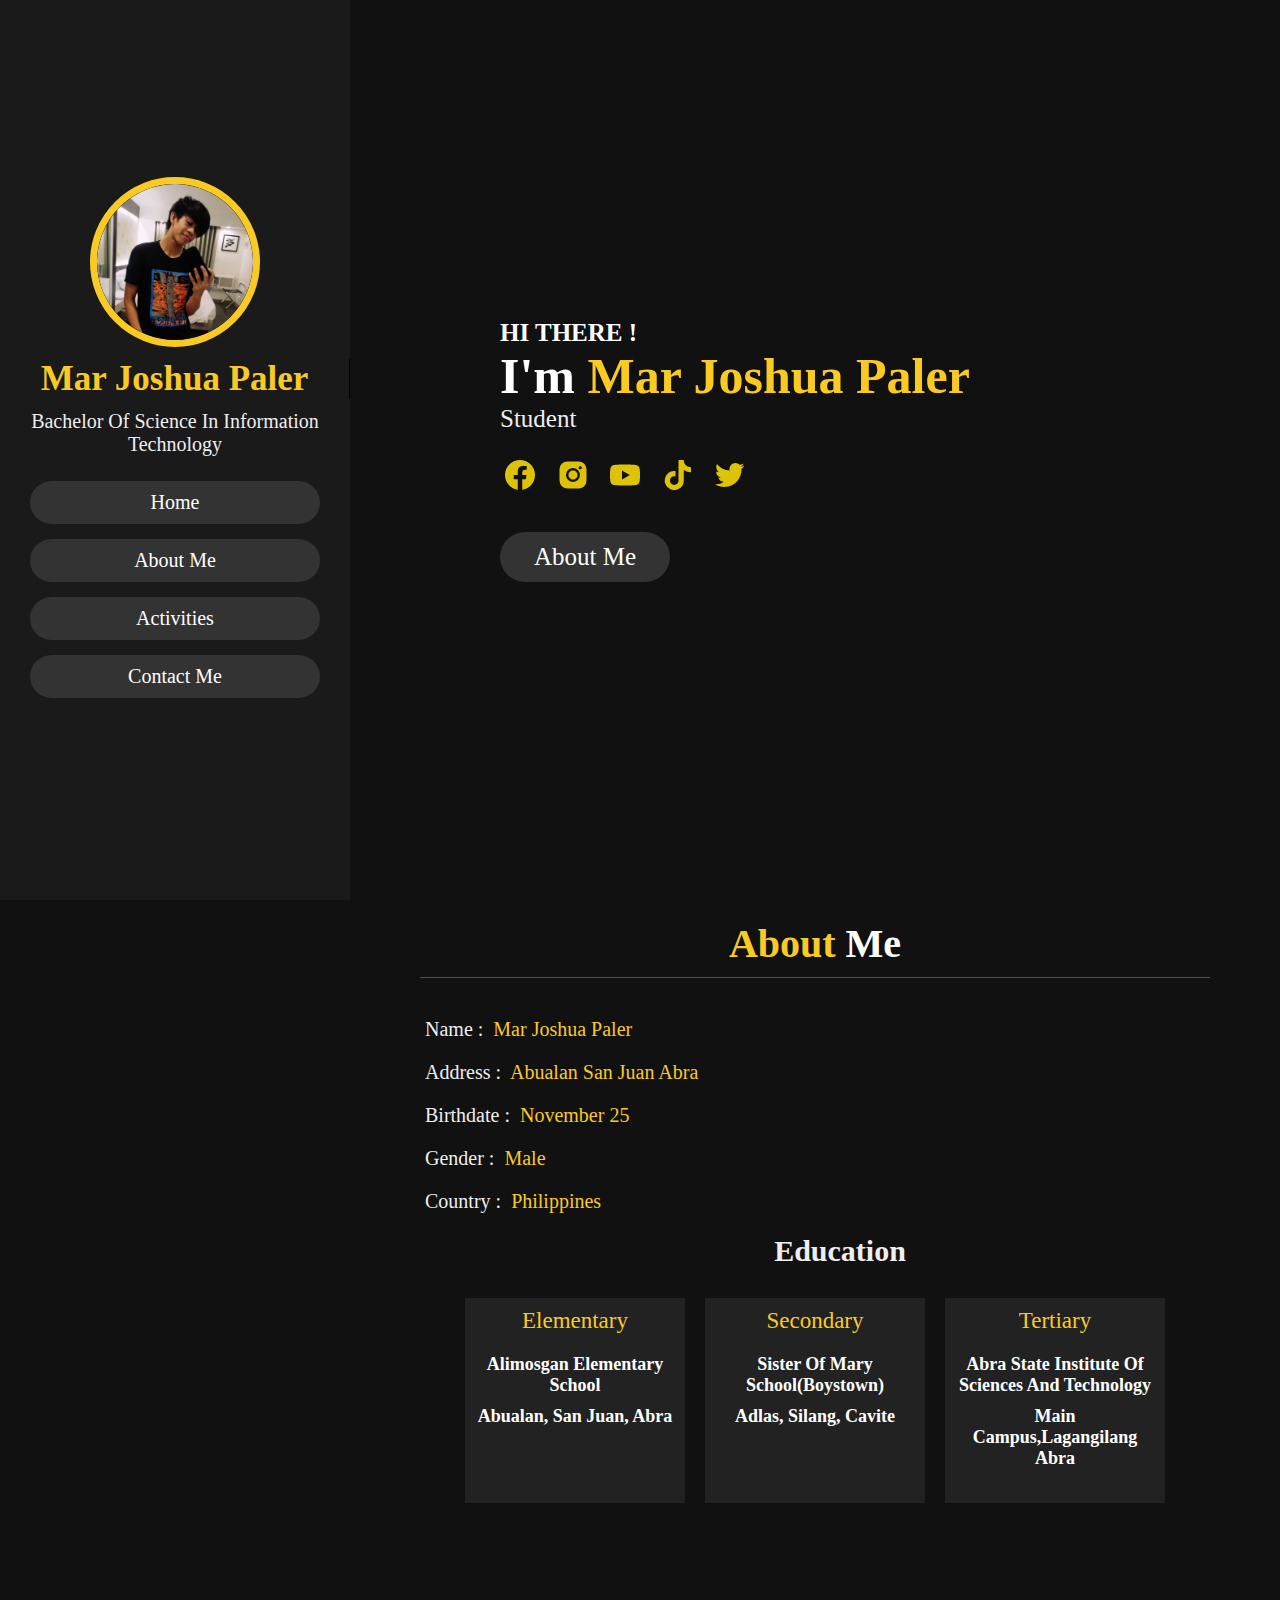
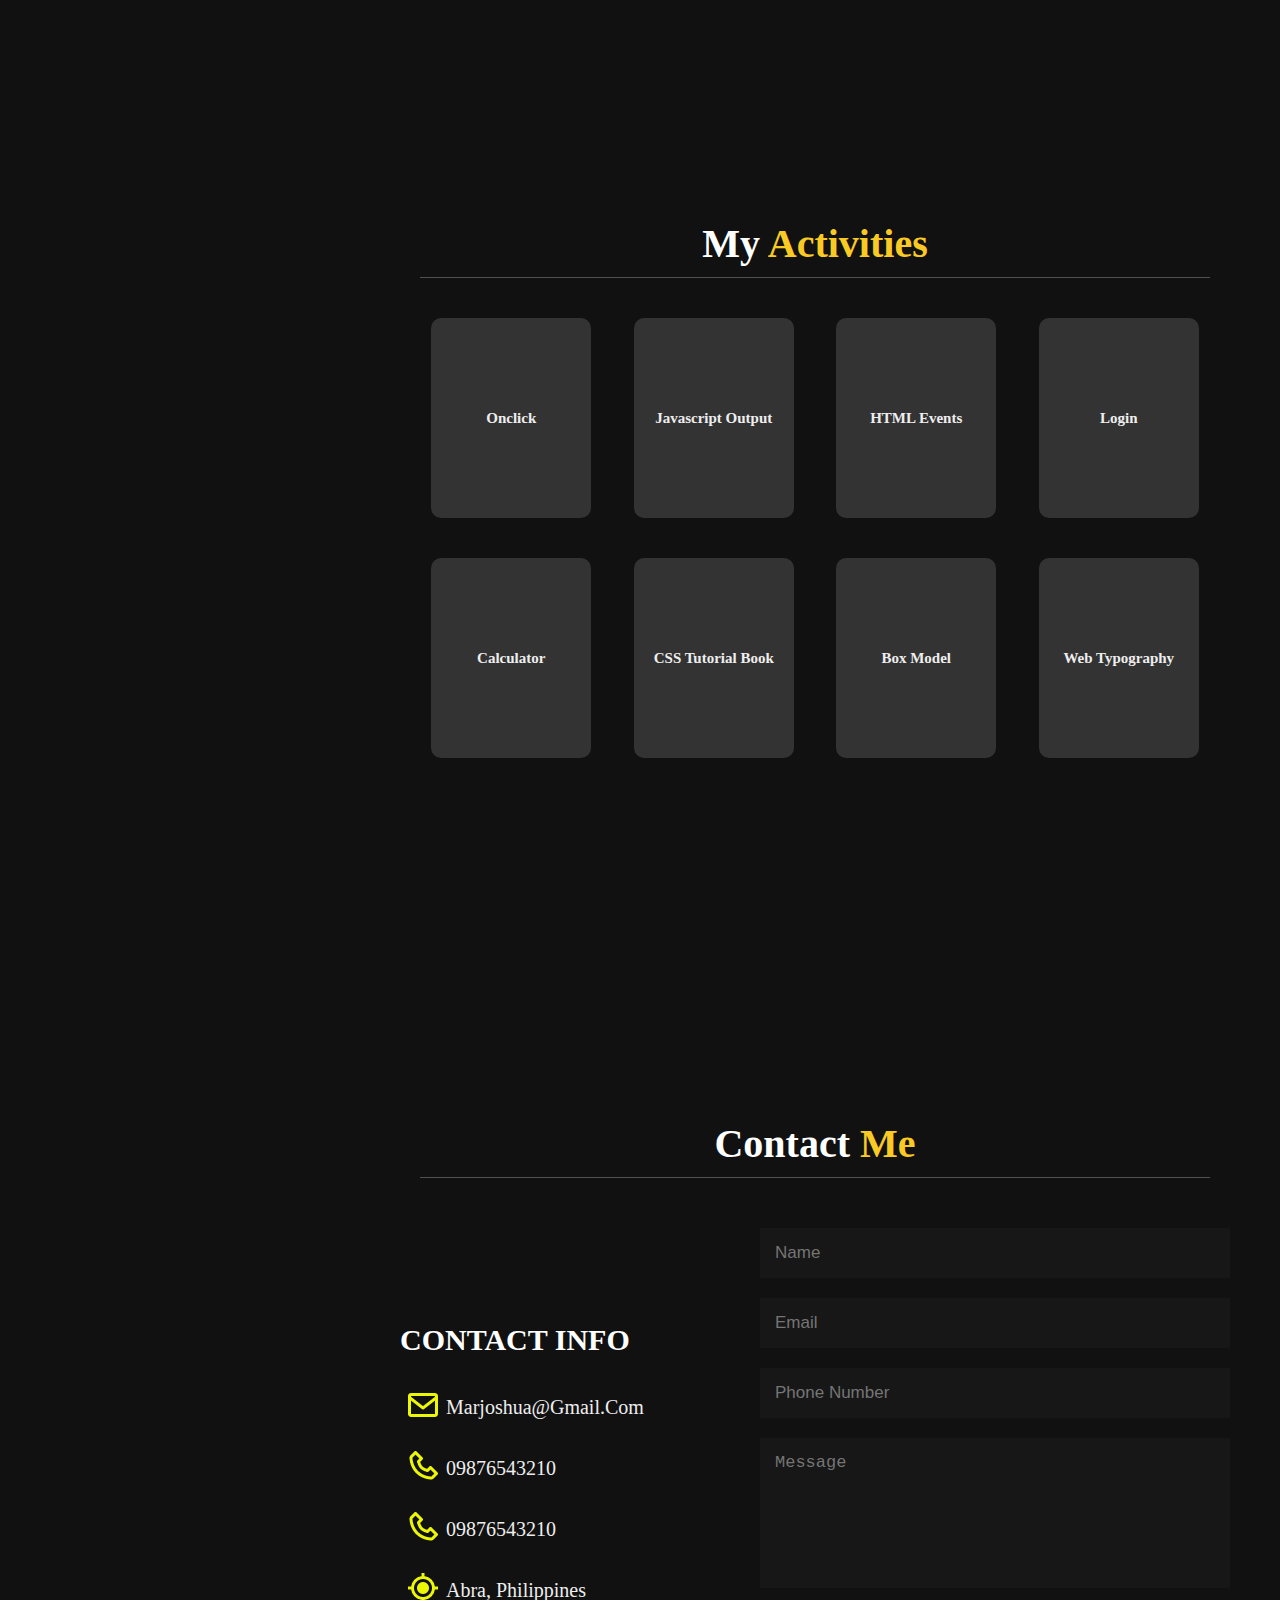
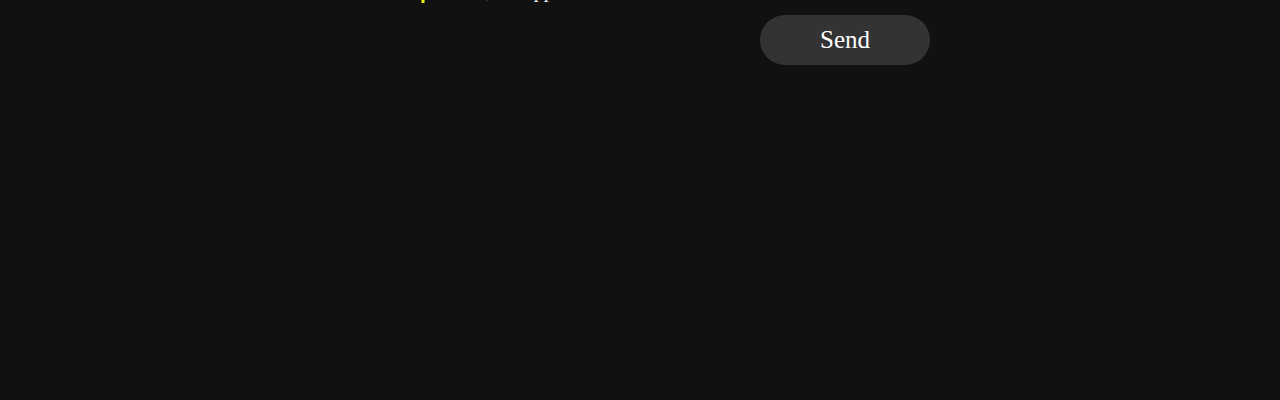
==== index.html @ 52795d25 "Sample" ====
<!DOCTYPE html>
<html>

<head>
    <title>Portfolio</title>
    <link rel="stylesheet" href="style.css">

</head>

<body>

<header>
    <div class="user">
        <img src="josh.png" alt="">
        <h3 class="name">Mar Joshua Paler</h3><br>
        <p class="post">Bachelor of Science in Information Technology</p>
    </div>
    <nav class="navbar">
        <ul>
            <li><a href="#home">Home</a></li>
            <li><a href="#about">About Me</a></li>
            <li><a href="#activities">Activities</a></li>
            <li><a href="#contact">Contact Me</a></li>
        </ul>
    </nav>
</header>

<section class="home" id="home">

    <h3>HI THERE !</h3>
    <h1>I'm<span> Mar Joshua Paler</span></h1>
    <div class="change">
        <span class="info">Student</span>
    </div><br><br>
   
    <div class="socmed">
        <a href="#"><img src="facebook.png" alt=""></a>
        <a href="#"><img src="instagram.png" alt=""></a>
        <a href="#"><img src="youtube.png" alt=""></a>
        <a href="#"><img src="tiktok.png" alt=""></a>
        <a href="#"><img src="twitter.png" alt=""></a>
    </div><br><br>
    
    <a href="#about"><button class="btn">About me</button></a>
</section>

<section class="about" id="about">
    <h1 class="heading"><span> About </span> Me </h1>
    <div class="row">
        <div class="info">
            <h3><span>Name :</span> Mar Joshua Paler </h3>
            <h3><span>Address :</span> Abualan San Juan Abra </h3>
            <h3><span>Birthdate :</span> November 25 </h3>
            <h3><span>Gender :</span> Male </h3>
            <h3><span>Country :</span> Philippines </h3><br>
            <h2>Education</h2>
        </div> 
        <div class="counter">
            <div class="box">
                <span>Elementary</span>
                <h3>Alimosgan Elementary School<p>Abualan, San Juan, Abra</p></h3>

            </div>

            <div class="box">
                <span>Secondary</span>
                <h3>Sister of Mary School(Boystown)<p>Adlas, Silang, Cavite</p>
                </h3>
            </div>

            <div class="box">
                <span>Tertiary</span>
                <h3>Abra State Institute of Sciences and Technology<p>Main Campus,lagangilang Abra</p>
                </h3>
            </div>
        </div>   
    </div>
</section>

<section class="activities" id="activities">
<h1 class="heading"> My <span> Activities </span></h1>
<div class="box-container">
    <center><a href="click.html"><button class="box">Onclick</button></a>
    <a href="output.html"><button class="box">Javascript Output</button></a>
    <a href="events.html"><button class="box">HTML Events</button></a>
    <a href="LOGIN.html"><button class="box">Login</button></a>
    <a href="calcu.html"><button class="box">Calculator</button></a>
    <a href="BOOK.HTML"><button class="box">CSS Tutorial Book</button></a>
    <a href="box.html"><button class="box">Box Model</button></a>
    <a href="cryptopography.html"><button class="box">Web Typography</button></a></center>
</div>
</section>
<section class="contact" id="contact">
    <h1 class="heading"> Contact <span> Me </span></h1>
    <div class="row">
        <div class="content">
            <h3 class="title">Contact Info</h3>
            <div class="info">
                <h3><span><img src="mail.png" alt=""></span>  marjoshua@gmail.com</h3>
                <h3><span><img src="phone.png" alt=""></span>  09876543210</h3>
                <h3><span><img src="phone.png" alt=""></span>  09876543210</h3>
                <h3><span><img src="location.png" alt=""></span>  Abra, Philippines</h3>
            </div>
        </div>
        <form action="">
            <input type="text" placeholder="Name" class="box">
            <input type="email" placeholder="Email" class="box">
            <input type="text" placeholder="Phone Number" class="box">
            <textarea name="" id="" cols="30" rows="10" class="box message" placeholder="Message"></textarea>
            <button type="submit" class="btn">Send</button>
        </form>
    
    </div>

</section>
<script>
    const text = document.querySelector('text');

    const autoTextChanger = () => {
        setTimeout(() => {
            text.innerHTML = "Developer"
        }, 0);
        setTimeout(() => {
            text.innerHTML = "HIGIGr"
        }, 5000);
        setTimeout(() => {
            text.innerHTML = "HUHUH"
        }, 10000);
    }

    autoTextChanger();

    setInterval(autoTextChanger,15000);
</script>


</body>

</html>
---- style.css ----
:root {
    --yellow: #f9ca24;
}
:before,
:after{
    padding: 0;
    margin: 0;
    box-sizing: border-box;
}

* {
    font-size: 'nunito', sans-serif;
    margin: 0;
    padding: 0;
    box-sizing: border-box;
    text-decoration: none;
    outline: none;
    border: none;
    text-transform: capitalize;
    transition: all .2s linear;
}

*::selection {
    background: var(--yellow);
    color: #333;
}

html {
    font-size: 62.5%;
    overflow-x: hidden;
}

html::-webkit-scrollbar {
    width: 1.4rem;
}

html::-webkit-scrollbar-track {
    background-color: #222;
}

html::-webkit-scrollbar-thumb {
    background: var(--yellow);
}

body {
    background: #111;
    overflow-x: hidden;
    padding-left: 35rem;
}

section {
    min-height: 100vh;
    padding: 1rem;
}

.btn {
    height: 5rem;
    width: 17rem;
    font-size: 2.5rem;
    font-family: 'Times New Roman';
    font-weight: 500;
    margin-top: 1.5rem;
    padding: .7rem 3rem;
    background: #333;
    color: #fff;
    cursor: pointer;
    border-radius: 5rem;
}

.btn i {
    padding: 0 .5rem;
    font-size: 1.8rem;
}

.btn:hover {
    transform: scale(1.1);   
    background: var(--yellow);
    color: #333;
}

.heading {
    text-align: center;
    margin: 0 6rem;
    font-size: 4rem;
    padding: 1rem;
    border-bottom: .1rem solid #fff4;
    color: #fff;
}

.heading span {
    color: var(--yellow);
}

header {
    position: fixed;
    top: 0;
    left: 0;
    z-index: 1000;
    height: 100%;
    width: 35rem;
    background: #1a1a1a;
    display: flex;
    align-items: center;
    justify-content: center;
    flex-flow: column;
    text-align: center;
}

header .user img {
    height: 17rem;
    width: 17rem;
    border-radius: 50%;
    object-fit: cover;
    margin-bottom: 1rem;
    border: .7rem solid var(--yellow);
}
header .user img:hover{
    transform: scale(1.1);
}
header .user .name {
    overflow: hidden;
    white-space: nowrap;
    font-size: 3.5rem;
    color: var(--yellow);
    border-right: 1px solid black;
    animation: typing 5s steps(14) infinite alternate, blink 0.9s infinite;
}
header .user .name:hover{
    transform: scale(1.1);   
}

@keyframes typing {
    from{
        width: 0;
        visibility: hidden;
    }
    to { width: 100%; }
}
@keyframes blink{
    50%{ border-color: transparent; }
    100%{ border-color: black; }
}

header .user .post {
    font-size: 2rem;
    color: #eee;
}
header .user .post:hover{
    transform: scale(1.1);   
}

header .navbar {
    width: 100%;
}

header .navbar ul {
    list-style: none;
    padding: 1rem 3rem;
}

header .navbar ul li a {
    display: block;
    padding: 1rem;
    margin: 1.5rem 0;
    background: #333;
    color: #fff;
    font-size: 2rem;
    border-radius: 5rem;
}

header .navbar ul li a:hover {
    transform: scale(1.1);
    background: var(--yellow);
    color: #333;
}
header .navbar ul li a:active {
    background: #0F0;
    color: #333;
}

#menu {
    position: fixed;
    top: 2rem;
    right: 2rem;
    color: #fff;
    cursor: pointer;
    font-size: 2.5rem;
    padding: 1rem 1.5rem;
    z-index: 1000;
    display: none;
}

.home {
    display: flex;
    justify-content: center;
    flex-flow: column;
    padding: 0 15rem;
  
}

.home h3 {
    font-size: 2.5rem;
    color: #fff;
    text-align: left;
}

.home h1 {
    font-size: 5rem;
    color: #fff;
}
.home h1 span{
    color: var(--yellow);
}

.home .change .info{
    position: relative;
    font-size: 2.5rem;
    color: #eee;
    font-weight: 500;  
}

.home .socmed a{
    display: inline-flex;
    justify-content: center;
    align-items: center;
    width: 4rem;
    height: 4rem;
    margin-right: 1rem;
}
.about .row {
    display: flex;
    align-items: center;
    justify-content: center;
    flex-wrap: wrap;
    padding: 1rem 0;
}

.about .row .info {
    flex: 1 1 48rem;
    padding: 2rem 1rem;
    padding-left: 6rem;
}

.about .row .info h3 {
    font-size: 2rem;
    color: var(--yellow);
    padding: 1rem 0;
    font-weight: normal;
}

.about .row .info h3 span {
    color: #eee;
    padding: 0 .5rem;
}
.about .row .info h2 {
    font-size: 3rem;
    text-align: center;
    color: #eee;
}
.about .row .counter {
    float: right;
    flex: 1 1 48rem;
    display: flex;
    align-items: center;
    justify-content: center;
    flex-wrap: wrap;
}
.about .row .counter .box{
    width: 22rem;
    height: 20.5rem;
    background: #222;
    text-align: center;
    padding: 1rem;
    margin: 1rem;   
}
.about .row .counter .box span{
    font-size: 2.3rem;
    color: var(--yellow);
}
.about .row .counter .box h3{
    padding-top: 2rem;
    font-size: 1.8rem;
    color: #fff;
}
.about .row .counter .box p{
    padding-top:1rem;
}

.activities .box-container {
    display: flex;
    align-self: center;
    justify-content: center;
    flex-wrap: wrap;
    padding: 2rem 0;
}

.activities .box-container .box {
    height: 20rem;
    width: 16rem;
    border-radius: 1rem;
    margin: 2rem;
    overflow: hidden;
    background: #333;
    color: #eee;
    font-size: 1.5rem;
    cursor: pointer;
    font-family: 'Ink Free';
    font-weight: 600;
}
.activities .box-container .box button{
    height: 100%;
    width: 100%;
    object-fit: cover;
}
.activities .box-container .box:hover{
    transform: scale(1.2);
    font-size: 2.5rem;
    background: var(--yellow);
    color: #333;
}
.contact .row{
    display: flex;
    align-items: center;
    justify-content: center;
    flex-wrap: wrap;
}
.contact .row .content{
    flex: 1 1 30rem;
    padding: 4rem;
    padding-bottom: 0;
}
.contact .row form{
    flex: 1 1 45rem;
    padding: 2rem;
    margin: 2rem;
    margin-bottom: 4rem;
}
.contact .row form .box{
    padding: 1.5rem;
    margin: 1rem 0;
    background: #3333;
    color: #fff;
    text-transform: none;
    font-size: 1.7rem;
    width: 100%;
}
.contact .row form .box::placeholder{
    text-transform: capitalize;
}
.contact .row form .message{
    height: 15rem;
    resize: none;
}
.contact .row .content .title{
    text-transform: uppercase;
    color: #fff;
    font-size: 3rem;
    padding-bottom: 2rem;
}
.contact .row .content .info h3{
    display: flex;
    align-items: center;
    font-size: 2rem;
    color: #eee;
    padding: 1rem 0;
    font-weight: normal;
}
.contact .row .content .info span{
    padding: 0 .5rem;
}
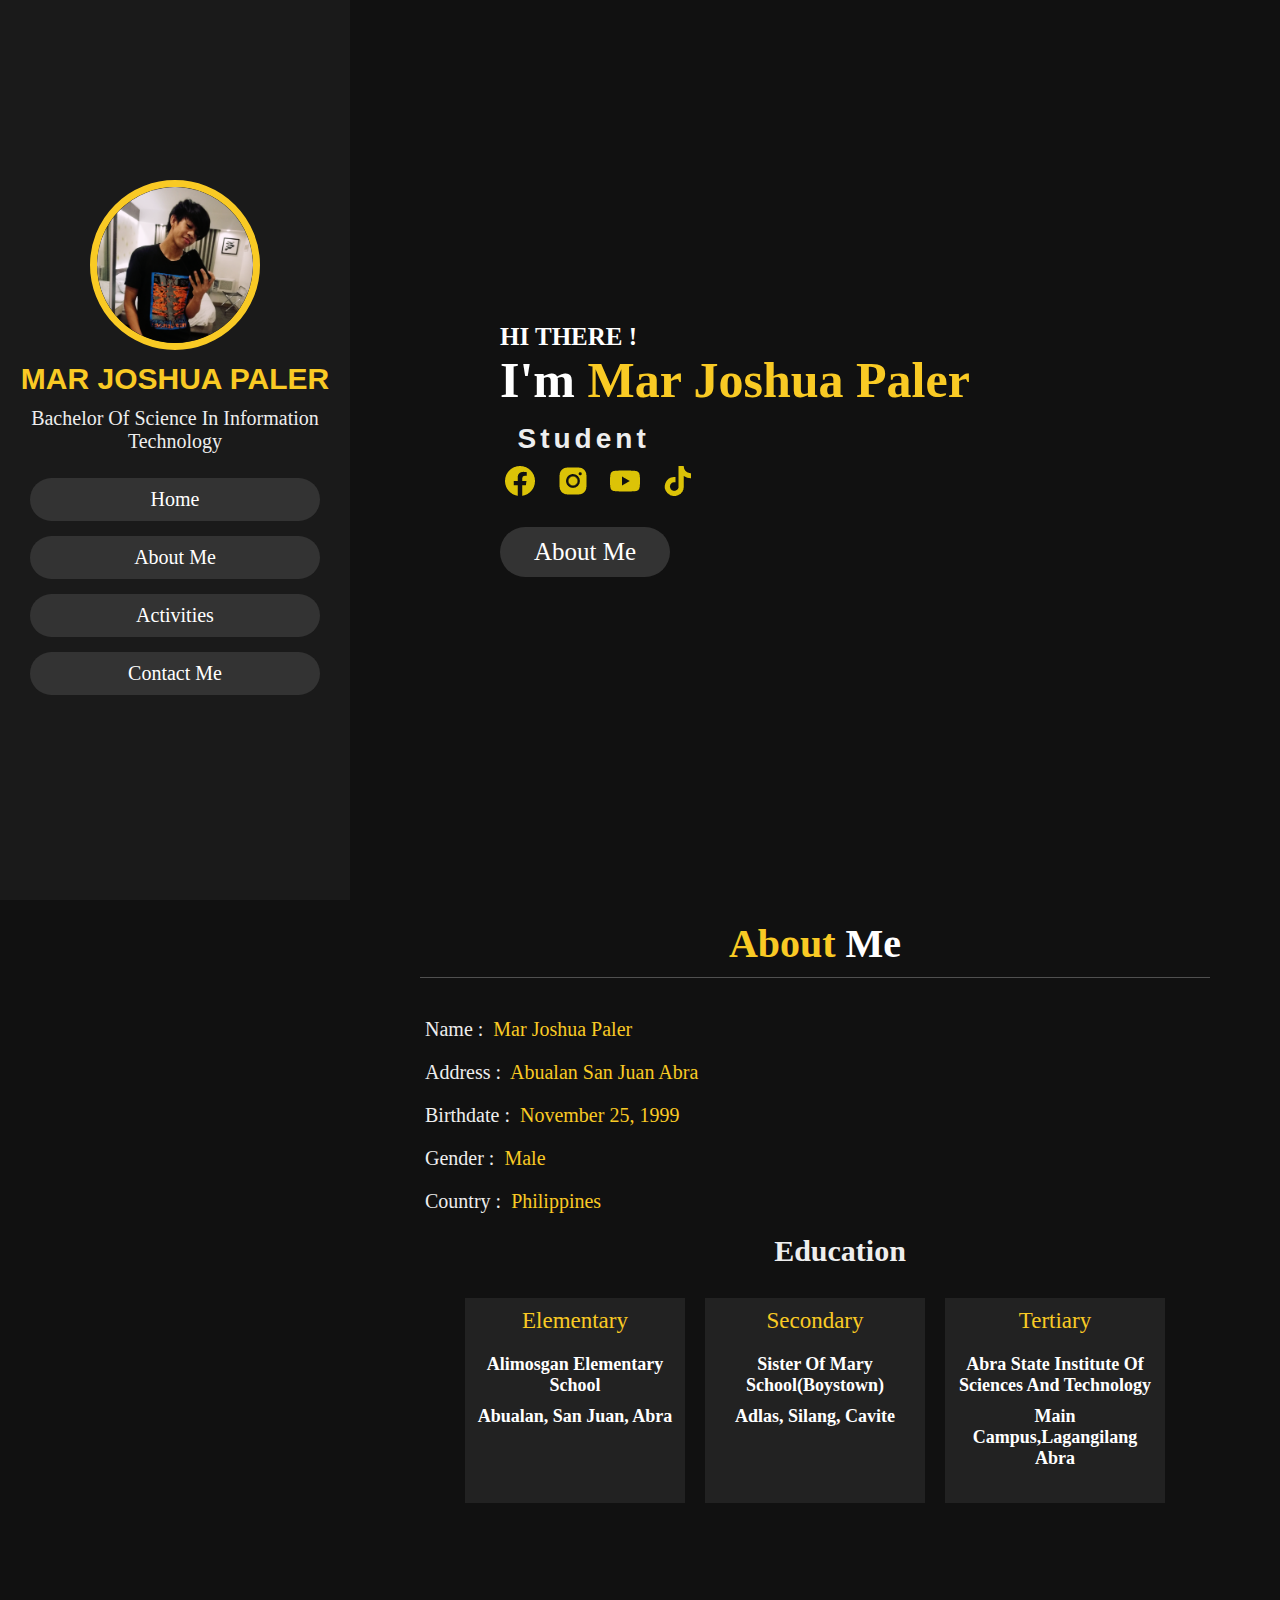
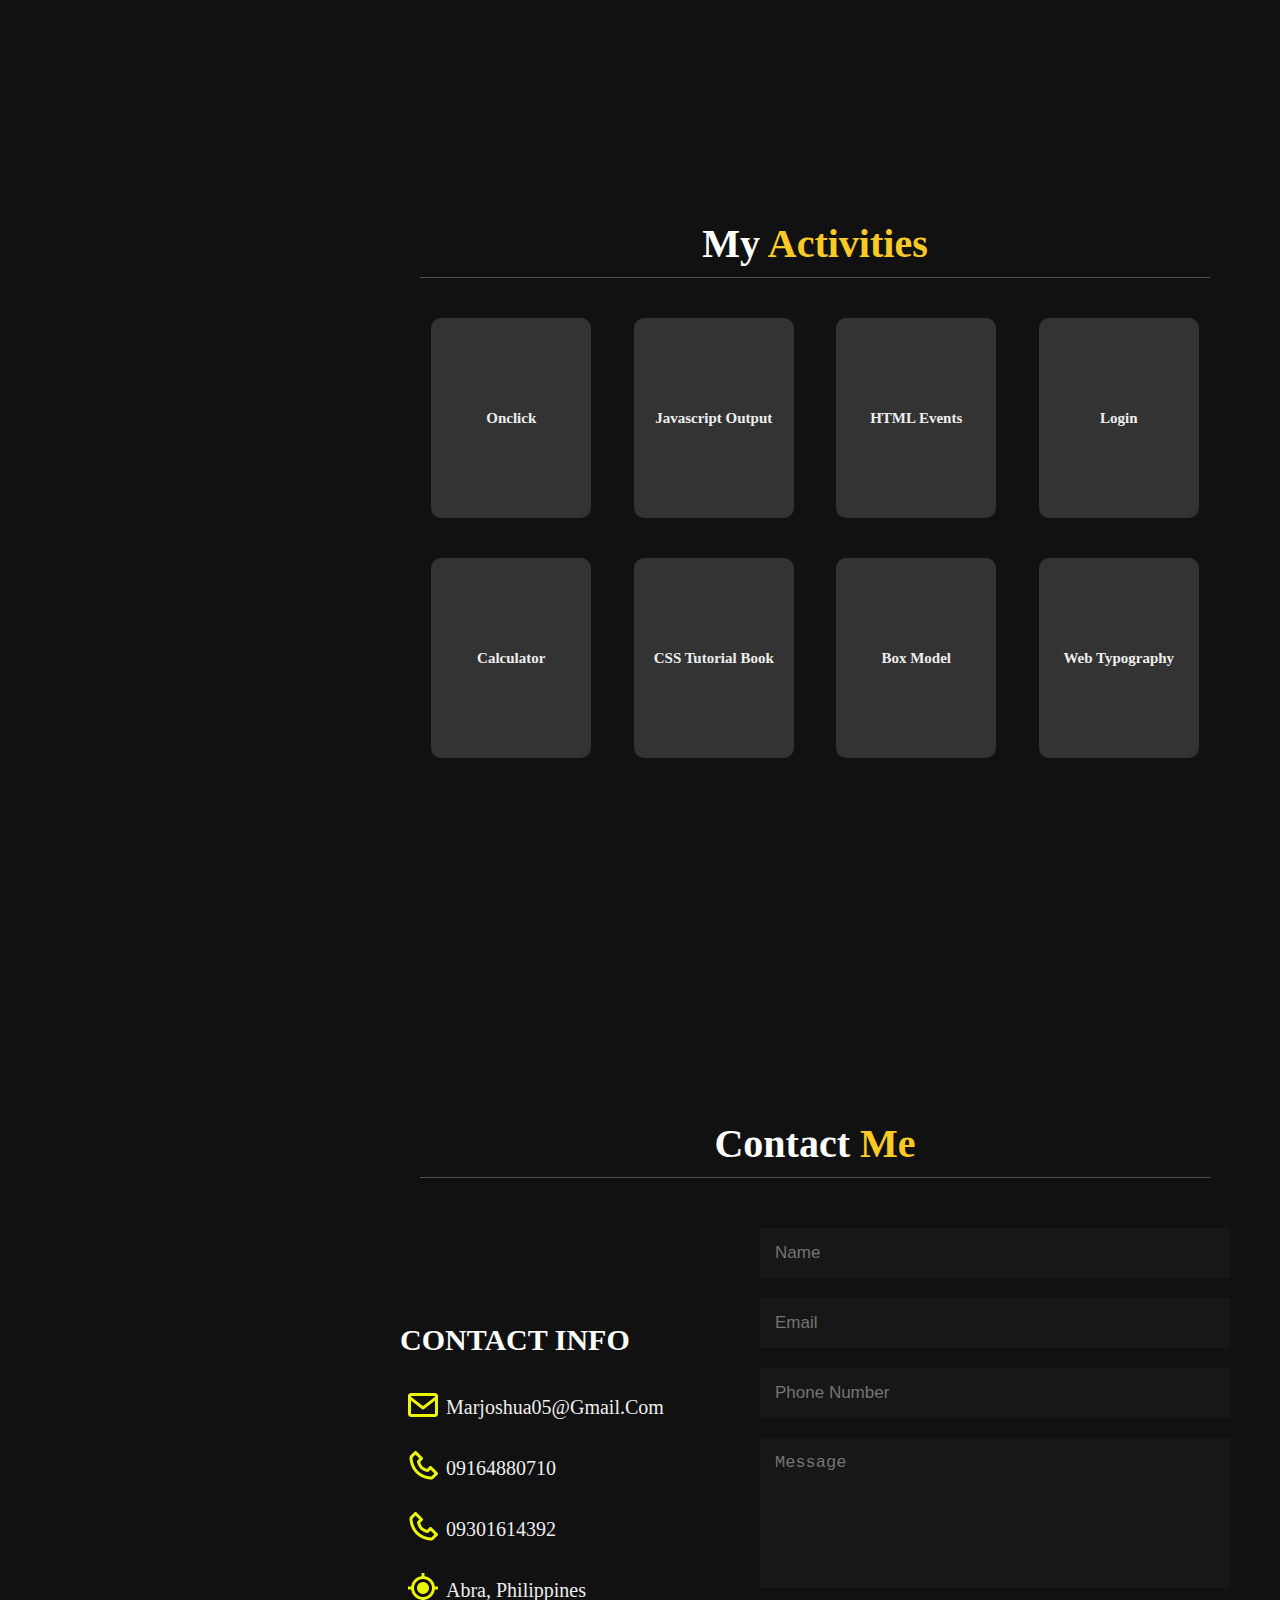
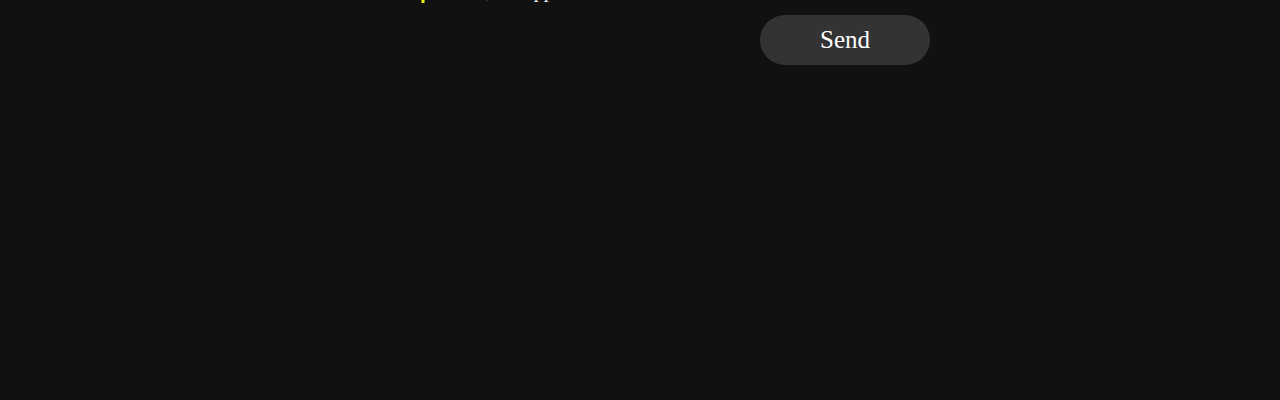
==== commit 36154553: "Sample" ====
--- a/index.html
+++ b/index.html
@@ -28,18 +28,18 @@
 <section class="home" id="home">
 
     <h3>HI THERE !</h3>
-    <h1>I'm<span> Mar Joshua Paler</span></h1>
-    <div class="change">
-        <span class="info">Student</span>
-    </div><br><br>
-   
+    <h1>I'm<span> Mar Joshua Paler</span></h1><br>
+    <div class="animation">
+        <div class="first"><div>Student</div></div>
+        <div class="second"><div>Developer</div></div>
+        <div class="third"><div>Designer</div></div>
+    </div><br>
     <div class="socmed">
-        <a href="#"><img src="facebook.png" alt=""></a>
-        <a href="#"><img src="instagram.png" alt=""></a>
-        <a href="#"><img src="youtube.png" alt=""></a>
-        <a href="#"><img src="tiktok.png" alt=""></a>
-        <a href="#"><img src="twitter.png" alt=""></a>
-    </div><br><br>
+        <a href="https://www.facebook.com/dirkjoshua.molina"><img src="facebook.png" alt=""></a>
+        <a href="https://www.instagram.com/_mrjshplr/"><img src="instagram.png" alt=""></a>
+        <a href="https://www.youtube.com/channel/UCRiHkcE2mW1hcg0JsB1-P5A"><img src="youtube.png" alt=""></a>
+        <a href="https://www.tiktok.com/@marjoshuapaler"><img src="tiktok.png" alt=""></a>
+    </div><br>
     
     <a href="#about"><button class="btn">About me</button></a>
 </section>
@@ -50,7 +50,7 @@
         <div class="info">
             <h3><span>Name :</span> Mar Joshua Paler </h3>
             <h3><span>Address :</span> Abualan San Juan Abra </h3>
-            <h3><span>Birthdate :</span> November 25 </h3>
+            <h3><span>Birthdate :</span> November 25, 1999</h3>
             <h3><span>Gender :</span> Male </h3>
             <h3><span>Country :</span> Philippines </h3><br>
             <h2>Education</h2>
@@ -96,9 +96,9 @@
         <div class="content">
             <h3 class="title">Contact Info</h3>
             <div class="info">
-                <h3><span><img src="mail.png" alt=""></span>  marjoshua@gmail.com</h3>
-                <h3><span><img src="phone.png" alt=""></span>  09876543210</h3>
-                <h3><span><img src="phone.png" alt=""></span>  09876543210</h3>
+                <h3><span><img src="mail.png" alt=""></span>  marjoshua05@gmail.com</h3>
+                <h3><span><img src="phone.png" alt=""></span>  09164880710</h3>
+                <h3><span><img src="phone.png" alt=""></span>  09301614392</h3>
                 <h3><span><img src="location.png" alt=""></span>  Abra, Philippines</h3>
             </div>
         </div>
@@ -112,27 +112,6 @@
     
     </div>
 
-</section>
-<script>
-    const text = document.querySelector('text');
-
-    const autoTextChanger = () => {
-        setTimeout(() => {
-            text.innerHTML = "Developer"
-        }, 0);
-        setTimeout(() => {
-            text.innerHTML = "HIGIGr"
-        }, 5000);
-        setTimeout(() => {
-            text.innerHTML = "HUHUH"
-        }, 10000);
-    }
-
-    autoTextChanger();
-
-    setInterval(autoTextChanger,15000);
-</script>
-
 
 </body>
 
--- a/style.css
+++ b/style.css
@@ -1,8 +1,9 @@
 :root {
     --yellow: #f9ca24;
 }
+
 :before,
-:after{
+:after {
     padding: 0;
     margin: 0;
     box-sizing: border-box;
@@ -73,7 +74,7 @@
 }
 
 .btn:hover {
-    transform: scale(1.1);   
+    transform: scale(1.1);
     background: var(--yellow);
     color: #333;
 }
@@ -114,39 +115,53 @@
     margin-bottom: 1rem;
     border: .7rem solid var(--yellow);
 }
-header .user img:hover{
+
+
+header .user img:hover {
     transform: scale(1.1);
 }
+
 header .user .name {
+    font-family: 'Teko', sans-serif;
+    text-transform: uppercase;
     overflow: hidden;
     white-space: nowrap;
-    font-size: 3.5rem;
+    font-size: 3rem;
+    justify-content: center;
     color: var(--yellow);
-    border-right: 1px solid black;
-    animation: typing 5s steps(14) infinite alternate, blink 0.9s infinite;
-}
-header .user .name:hover{
-    transform: scale(1.1);   
-}
-
-@keyframes typing {
-    from{
-        width: 0;
-        visibility: hidden;
-    }
-    to { width: 100%; }
-}
-@keyframes blink{
-    50%{ border-color: transparent; }
-    100%{ border-color: black; }
-}
+    background: 50% 100% / 50% 50% no-repeat radial-gradient(ellipse at bottom, #fff, transparent, transparent);
+    -webkit-background-clip: text;
+    background-clip: text;
+    animation: reveal 3000ms ease-in-out forwards 200ms,
+    glow 2500ms linear infinite 2000ms;
+    font-weight: 800;
+}
+    @keyframes reveal {
+        100% {
+            background-size: 300% 300%;
+        }
+    }
+
+    @keyframes glow {
+        40% {
+            text-shadow: 0 0 8px #fff;
+        }
+    }
+}
+
+
+header .user .name:hover {
+    transform: scale(1.1);
+}
+
 
 header .user .post {
     font-size: 2rem;
     color: #eee;
 }
-header .user .post:hover{
-    transform: scale(1.1);   
+
+header .user .post:hover {
+    transform: scale(1.1);
 }
 
 header .navbar {
@@ -173,6 +188,7 @@
     background: var(--yellow);
     color: #333;
 }
+
 header .navbar ul li a:active {
     background: #0F0;
     color: #333;
@@ -195,7 +211,7 @@
     justify-content: center;
     flex-flow: column;
     padding: 0 15rem;
-  
+
 }
 
 .home h3 {
@@ -208,18 +224,98 @@
     font-size: 5rem;
     color: #fff;
 }
-.home h1 span{
+
+.home h1 span {
     color: var(--yellow);
 }
 
-.home .change .info{
-    position: relative;
-    font-size: 2.5rem;
-    color: #eee;
-    font-weight: 500;  
-}
-
-.home .socmed a{
+.animation {
+    height: 30px;
+    overflow: hidden;
+    margin-left: 1rem;
+}
+
+.animation>div>div {
+    padding: 0.25rem 0.75rem;
+    height: 2.81rem;
+    margin-bottom: 2.81rem;
+    display: inline-block;
+}
+
+.animation div:first-child {
+    animation: text-animation 10s infinite;
+}
+
+.first div {
+    color: #eee;
+    text-align: center;
+    font-size: 2.8rem;
+    letter-spacing: .4rem;
+    font-weight: 700;
+    font-family: Arial, Helvetica, sans-serif;
+}
+
+.second div {
+    color: #eee;
+    text-align: center;
+    font-size: 2.8rem;
+    letter-spacing: .4rem;
+    font-weight: 700;
+    font-family: Arial, Helvetica, sans-serif;
+}
+
+.third div {
+    text-align: center;
+    font-size: 2.8rem;
+    color: #eee;
+    letter-spacing: .4rem;
+    font-weight: 700;
+    font-family: Arial, Helvetica, sans-serif;
+}
+
+@keyframes text-animation {
+    0% {
+        margin-top: 0;
+    }
+
+    10% {
+        margin-top: 0;
+    }
+
+    20% {
+        margin-top: -2.60rem;
+    }
+
+    30% {
+        margin-top: -2.60rem;
+    }
+
+    40% {
+        margin-top: -6.20rem;
+    }
+
+    60% {
+        margin-top: -6.20rem;
+    }
+
+    70% {
+        margin-top: -2.60rem;
+    }
+
+    80% {
+        margin-top: -2.60rem;
+    }
+
+    90% {
+        margin-top: 0;
+    }
+
+    100% {
+        margin-top: 0;
+    }
+}
+
+.home .socmed a {
     display: inline-flex;
     justify-content: center;
     align-items: center;
@@ -227,6 +323,7 @@
     height: 4rem;
     margin-right: 1rem;
 }
+
 .about .row {
     display: flex;
     align-items: center;
@@ -252,11 +349,13 @@
     color: #eee;
     padding: 0 .5rem;
 }
+
 .about .row .info h2 {
     font-size: 3rem;
     text-align: center;
     color: #eee;
 }
+
 .about .row .counter {
     float: right;
     flex: 1 1 48rem;
@@ -265,25 +364,29 @@
     justify-content: center;
     flex-wrap: wrap;
 }
-.about .row .counter .box{
+
+.about .row .counter .box {
     width: 22rem;
     height: 20.5rem;
     background: #222;
     text-align: center;
     padding: 1rem;
-    margin: 1rem;   
-}
-.about .row .counter .box span{
+    margin: 1rem;
+}
+
+.about .row .counter .box span {
     font-size: 2.3rem;
     color: var(--yellow);
 }
-.about .row .counter .box h3{
+
+.about .row .counter .box h3 {
     padding-top: 2rem;
     font-size: 1.8rem;
     color: #fff;
 }
-.about .row .counter .box p{
-    padding-top:1rem;
+
+.about .row .counter .box p {
+    padding-top: 1rem;
 }
 
 .activities .box-container {
@@ -307,35 +410,41 @@
     font-family: 'Ink Free';
     font-weight: 600;
 }
-.activities .box-container .box button{
+
+.activities .box-container .box button {
     height: 100%;
     width: 100%;
     object-fit: cover;
 }
-.activities .box-container .box:hover{
+
+.activities .box-container .box:hover {
     transform: scale(1.2);
     font-size: 2.5rem;
     background: var(--yellow);
     color: #333;
 }
-.contact .row{
+
+.contact .row {
     display: flex;
     align-items: center;
     justify-content: center;
     flex-wrap: wrap;
 }
-.contact .row .content{
+
+.contact .row .content {
     flex: 1 1 30rem;
     padding: 4rem;
     padding-bottom: 0;
 }
-.contact .row form{
+
+.contact .row form {
     flex: 1 1 45rem;
     padding: 2rem;
     margin: 2rem;
     margin-bottom: 4rem;
 }
-.contact .row form .box{
+
+.contact .row form .box {
     padding: 1.5rem;
     margin: 1rem 0;
     background: #3333;
@@ -344,20 +453,24 @@
     font-size: 1.7rem;
     width: 100%;
 }
-.contact .row form .box::placeholder{
+
+.contact .row form .box::placeholder {
     text-transform: capitalize;
 }
-.contact .row form .message{
+
+.contact .row form .message {
     height: 15rem;
     resize: none;
 }
-.contact .row .content .title{
+
+.contact .row .content .title {
     text-transform: uppercase;
     color: #fff;
     font-size: 3rem;
     padding-bottom: 2rem;
 }
-.contact .row .content .info h3{
+
+.contact .row .content .info h3 {
     display: flex;
     align-items: center;
     font-size: 2rem;
@@ -365,11 +478,7 @@
     padding: 1rem 0;
     font-weight: normal;
 }
-.contact .row .content .info span{
+
+.contact .row .content .info span {
     padding: 0 .5rem;
-}
-
-
-
-
-
+}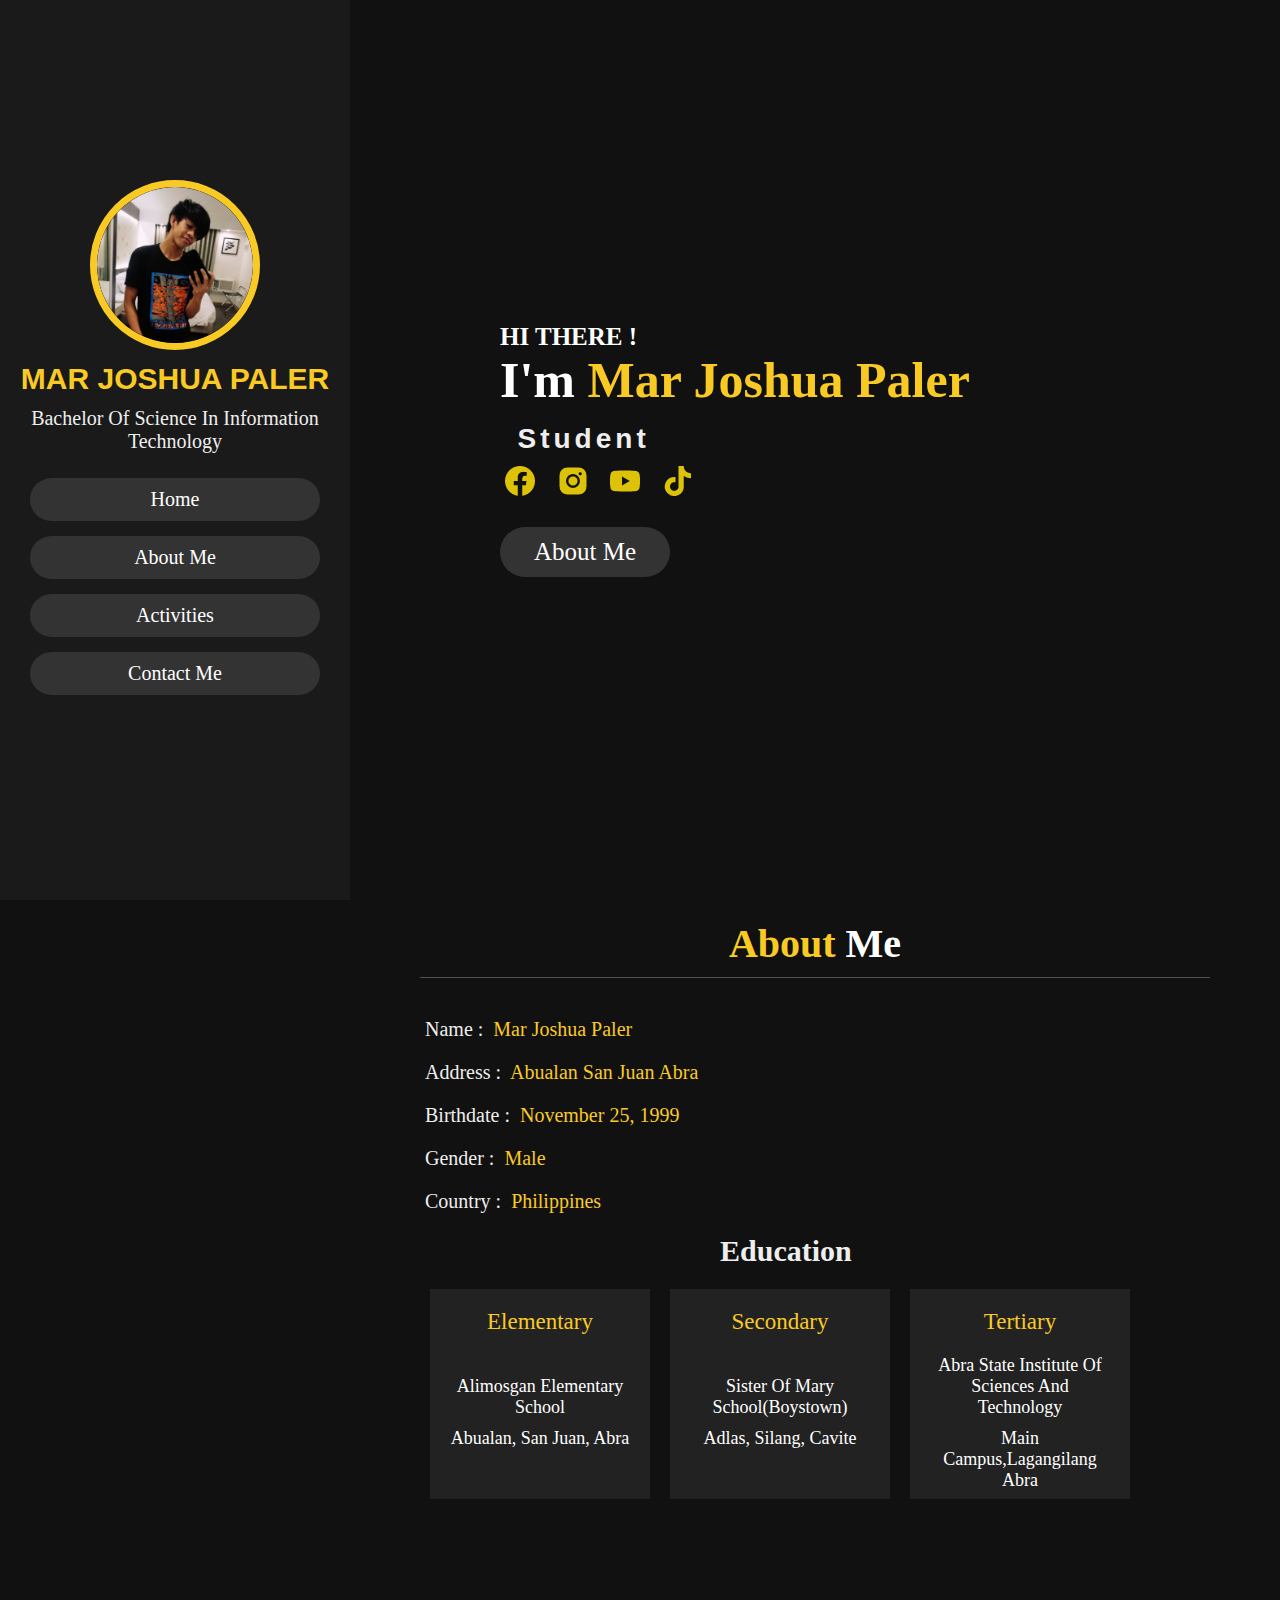
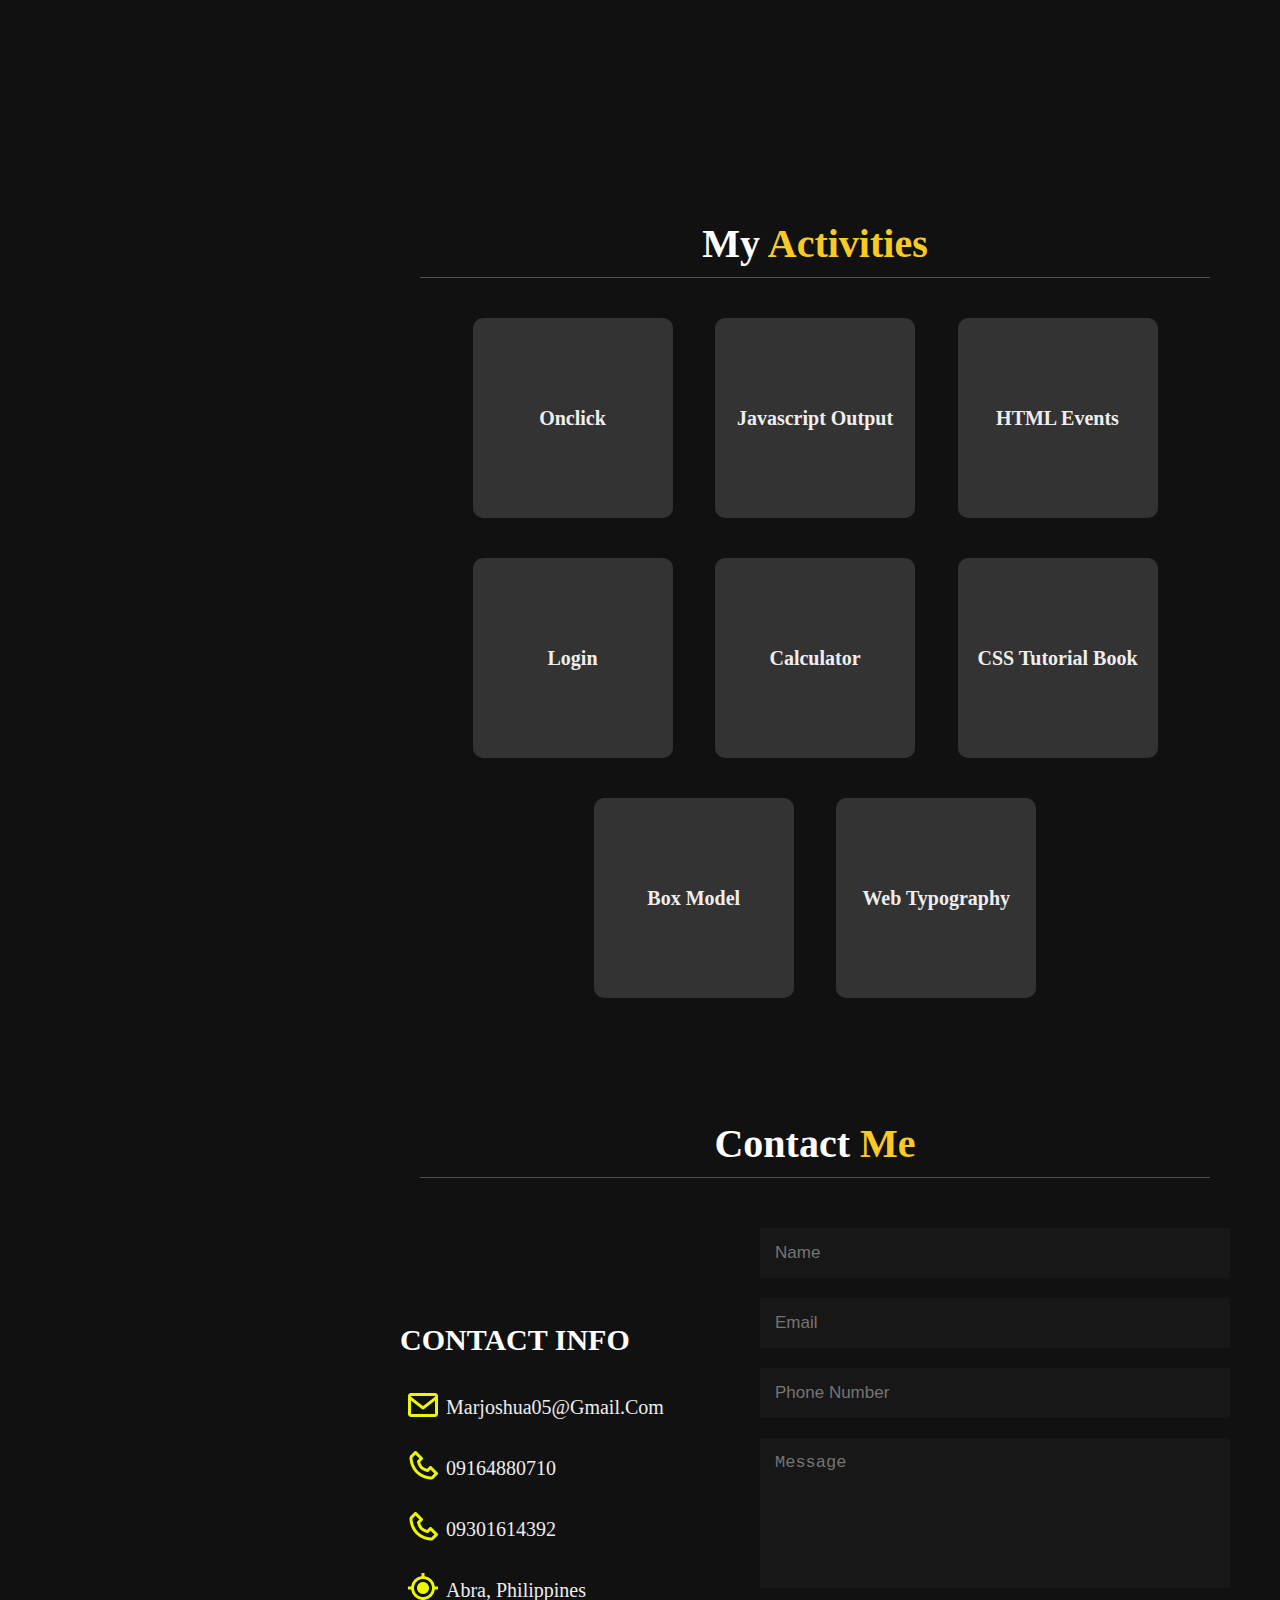
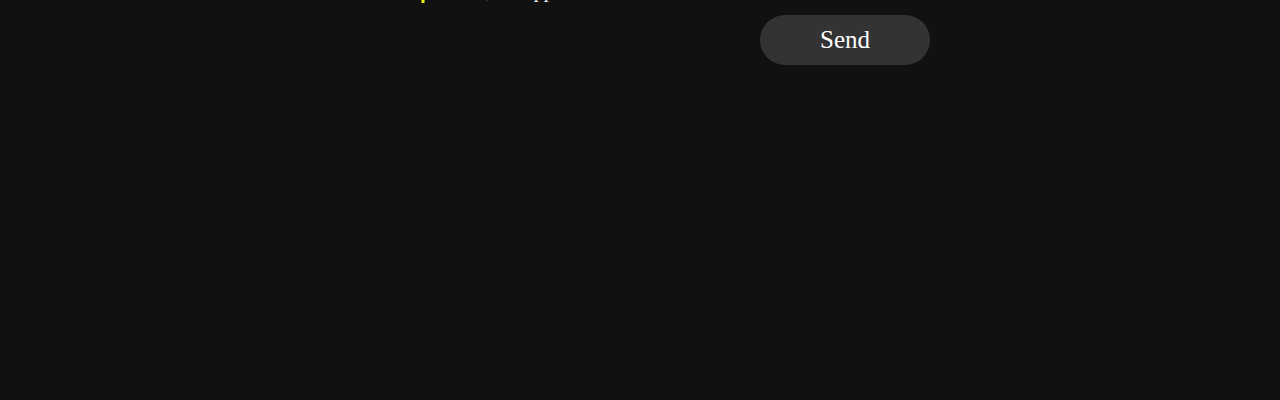
==== commit a5bdcd53: "Sample" ====
--- a/index.html
+++ b/index.html
@@ -9,7 +9,7 @@
 
 <body>
 
-<header>
+<header >
     <div class="user">
         <img src="josh.png" alt="">
         <h3 class="name">Mar Joshua Paler</h3><br>
@@ -26,7 +26,6 @@
 </header>
 
 <section class="home" id="home">
-
     <h3>HI THERE !</h3>
     <h1>I'm<span> Mar Joshua Paler</span></h1><br>
     <div class="animation">
@@ -50,28 +49,23 @@
         <div class="info">
             <h3><span>Name :</span> Mar Joshua Paler </h3>
             <h3><span>Address :</span> Abualan San Juan Abra </h3>
-            <h3><span>Birthdate :</span> November 25, 1999</h3>
+            <h3><span>Birthdate :</span> November 25, 1999 </h3>
             <h3><span>Gender :</span> Male </h3>
-            <h3><span>Country :</span> Philippines </h3><br>
-            <h2>Education</h2>
-        </div> 
-        <div class="counter">
+            <h3><span>Country :</span> Philippines </h3><br> 
+            <h2>Education</h2><br>
             <div class="box">
                 <span>Elementary</span>
                 <h3>Alimosgan Elementary School<p>Abualan, San Juan, Abra</p></h3>
-
             </div>
 
             <div class="box">
                 <span>Secondary</span>
-                <h3>Sister of Mary School(Boystown)<p>Adlas, Silang, Cavite</p>
-                </h3>
+                <h3>Sister of Mary School(Boystown)<p>Adlas, Silang, Cavite</p></h3>          
             </div>
 
             <div class="box">
                 <span>Tertiary</span>
-                <h3>Abra State Institute of Sciences and Technology<p>Main Campus,lagangilang Abra</p>
-                </h3>
+                <h3>Abra State Institute of Sciences and Technology<p>Main Campus,lagangilang Abra</p></h3>      
             </div>
         </div>   
     </div>
--- a/style.css
+++ b/style.css
@@ -352,40 +352,38 @@
 
 .about .row .info h2 {
     font-size: 3rem;
-    text-align: center;
-    color: #eee;
-}
-
-.about .row .counter {
-    float: right;
-    flex: 1 1 48rem;
-    display: flex;
-    align-items: center;
+    margin-left: 30rem;
+    color: #eee;
+}
+
+.about .row .info .box {
+    float: left;
+    display: flex;
     justify-content: center;
     flex-wrap: wrap;
 }
 
-.about .row .counter .box {
+.about .row .info .box {
     width: 22rem;
-    height: 20.5rem;
+    height: 21rem;
     background: #222;
     text-align: center;
-    padding: 1rem;
+    padding: 2rem;
     margin: 1rem;
 }
 
-.about .row .counter .box span {
+.about .row .info .box span {
     font-size: 2.3rem;
     color: var(--yellow);
 }
 
-.about .row .counter .box h3 {
+.about .row .info .box h3 {
     padding-top: 2rem;
     font-size: 1.8rem;
     color: #fff;
 }
 
-.about .row .counter .box p {
+.about .row .info .box p {
     padding-top: 1rem;
 }
 
@@ -399,22 +397,16 @@
 
 .activities .box-container .box {
     height: 20rem;
-    width: 16rem;
+    width: 20rem;
     border-radius: 1rem;
     margin: 2rem;
     overflow: hidden;
     background: #333;
     color: #eee;
-    font-size: 1.5rem;
+    font-size: 2rem;
     cursor: pointer;
     font-family: 'Ink Free';
     font-weight: 600;
-}
-
-.activities .box-container .box button {
-    height: 100%;
-    width: 100%;
-    object-fit: cover;
 }
 
 .activities .box-container .box:hover {
